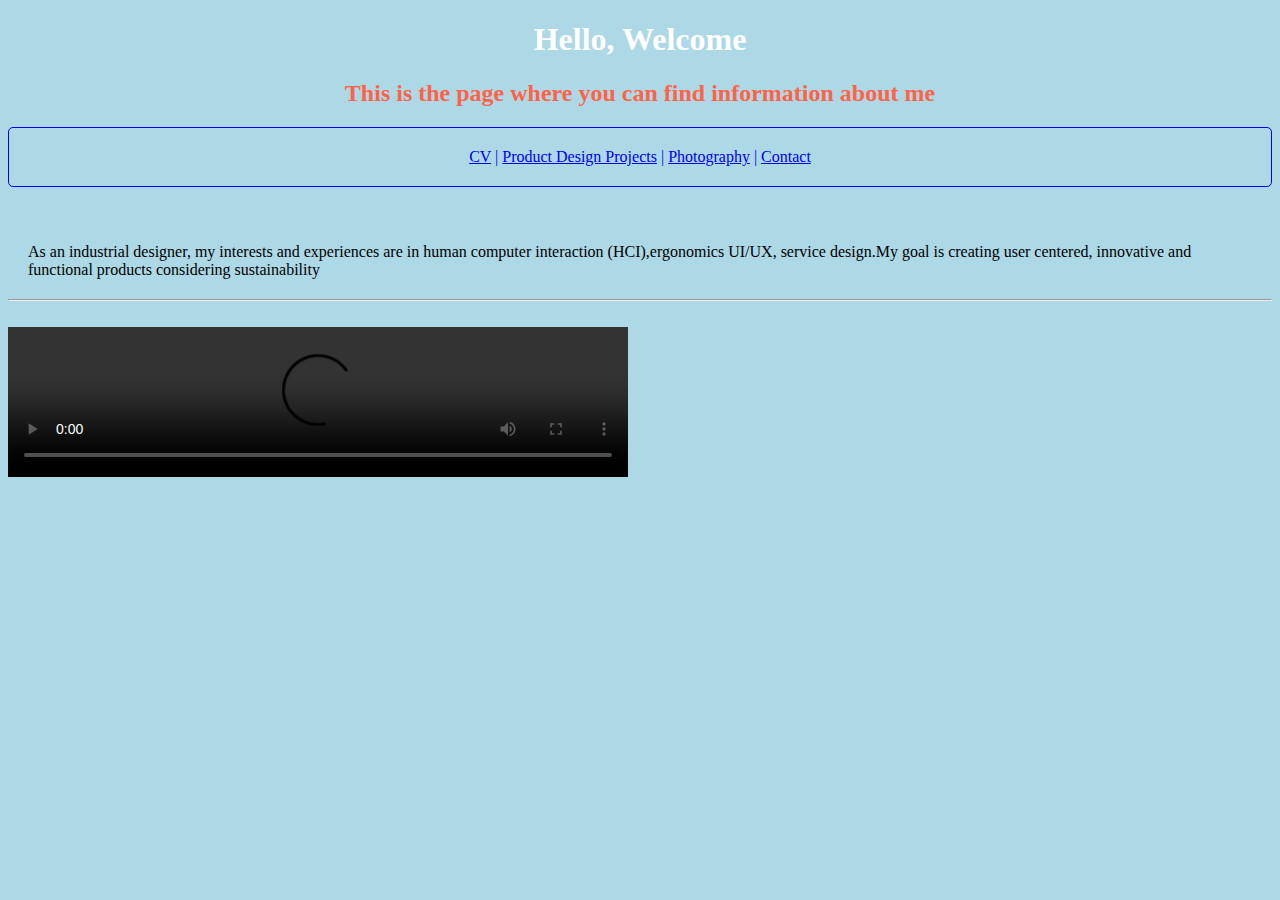
==== index.html @ 470b9d22 "Add files via upload" ====
<!DOCTYPE html>
<html>
<head>
  <link rel="stylesheet" href="style.css">
<title>BlogEkinSözkesen</title>
<meta charset="UTF-8">
</head>
<body>

<h1>Hello, Welcome</h1>
<h2>This is the page where you can find information about me </h2>

<div>
    <nav>
        <a href="/cv.html">CV</a> |
        <a href="/css/">Product Design Projects</a> |
        <a href="/js/">Photography</a> |
        <a href="/contact.html">Contact</a>
      </nav>
    </div>
      <br><br>
      
<p id="giris">As an industrial designer, my interests and experiences
        are in human computer interaction (HCI),ergonomics
        UI/UX, service design.My goal is creating user centered,
        innovative and functional products considering sustainability</p>

        <hr>
    <br>

       <video id="video" width="620" controls autoplay >
            <source src="images/ocean.mp4" type="video/mp4">
          </video>

        <!--<img src="images/welcome.jfif" alt="Açılış Fotoğrafı" width="400px" height="400px">-->
        

<!--<a href="https://www.linkedin.com/in/ekins%C3%B6zkesen/">
<img src="images/profilfotoğraf.jpg" alt="Profil Fotoğrafı" width="400px" height="400px">
</a> this is how to link a image-->

</body>
</html>
---- style.css ----
body {
    background-color: lightblue;
  }
  
  h1 {
    color: white;
    text-align: center;
  }
  h2 {
    color:rgb(255, 99, 71);
    text-align: center;
  }
nav{
  border-style: solid;
  border-width: 1px 1px;
  border-color: blue;
  border-radius: 5px;
  color:blue;
  text-align: center;
  padding-top: 20px;
  padding-bottom: 20px;
  
}
#giris{
  text-align:start;
  font-size: medium;
  margin-top: 20px;
  margin-bottom: 20px;
  margin-right: 20px;
  margin-left: 20px;
}
  /* This is a single-line comment */
  p {
    font-family: verdana;
    font-size: 20px;
  }
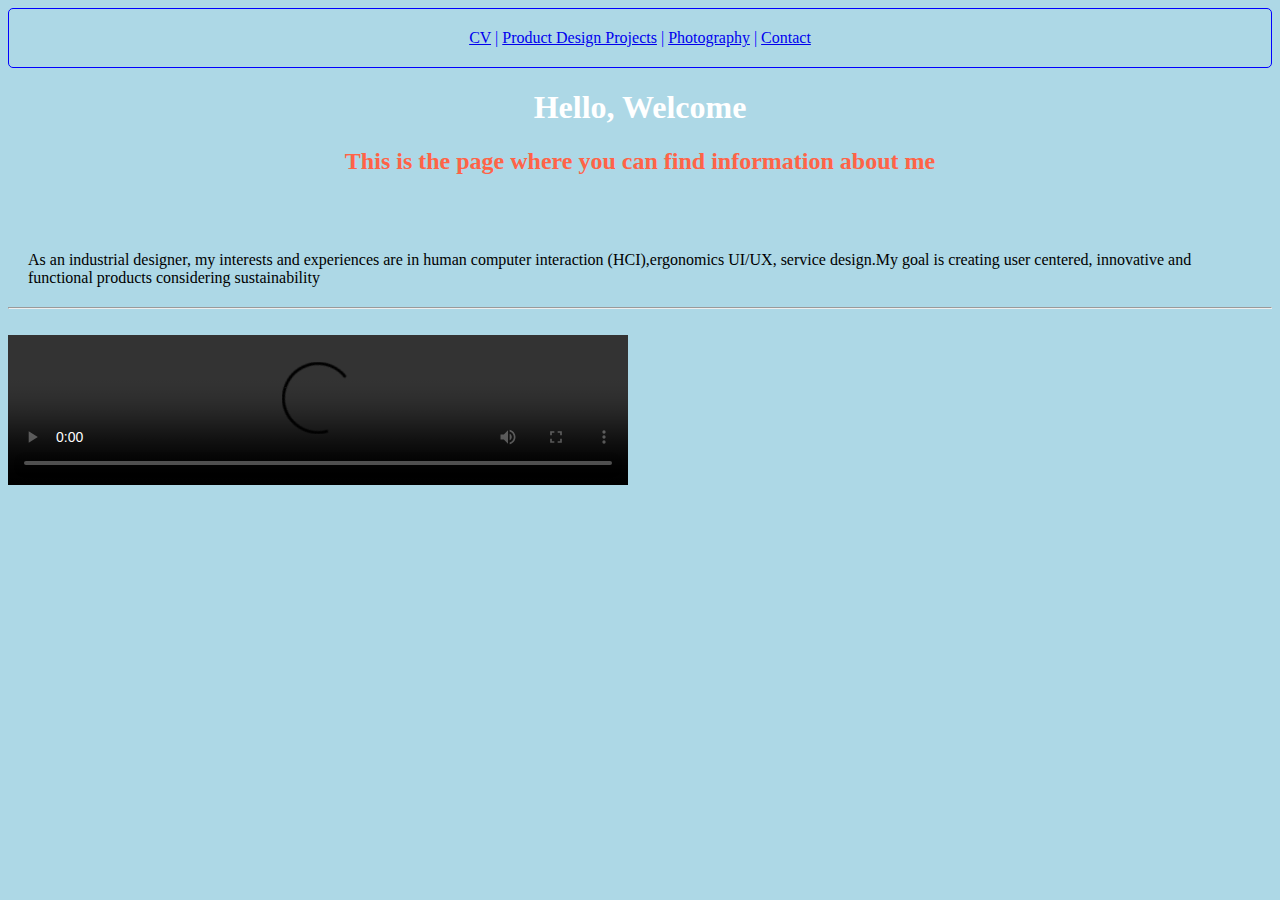
==== commit d699b158: "Add files via upload" ====
--- a/index.html
+++ b/index.html
@@ -1,22 +1,23 @@
 <!DOCTYPE html>
 <html>
 <head>
-  <link rel="stylesheet" href="style.css">
+  <link rel="stylesheet" href="styleindex.css">
 <title>BlogEkinSözkesen</title>
 <meta charset="UTF-8">
 </head>
 <body>
-
-<h1>Hello, Welcome</h1>
-<h2>This is the page where you can find information about me </h2>
-
-<div>
+  <div>
     <nav>
         <a href="/cv.html">CV</a> |
         <a href="/css/">Product Design Projects</a> |
         <a href="/js/">Photography</a> |
         <a href="/contact.html">Contact</a>
       </nav>
+
+<h1>Hello, Welcome</h1>
+<h2>This is the page where you can find information about me </h2>
+
+
     </div>
       <br><br>
       
--- a/styleindex.css
+++ b/styleindex.css
@@ -0,0 +1,37 @@
+body {
+    background-color: lightblue;
+  }
+  
+  h1 {
+    color: white;
+    text-align: center;
+  }
+  h2 {
+    color:rgb(255, 99, 71);
+    text-align: center;
+  }
+nav{
+  border-style: solid;
+  border-width: 1px 1px;
+  border-color: blue;
+  border-radius: 5px;
+  color:blue;
+  text-align: center;
+  padding-top: 20px;
+  padding-bottom: 20px;
+  
+}
+#giris{
+  text-align:start;
+  font-size: medium;
+  margin-top: 20px;
+  margin-bottom: 20px;
+  margin-right: 20px;
+  margin-left: 20px;
+}
+  /* This is a single-line comment */
+  p {
+    font-family: verdana;
+    font-size: 20px;
+  }
+  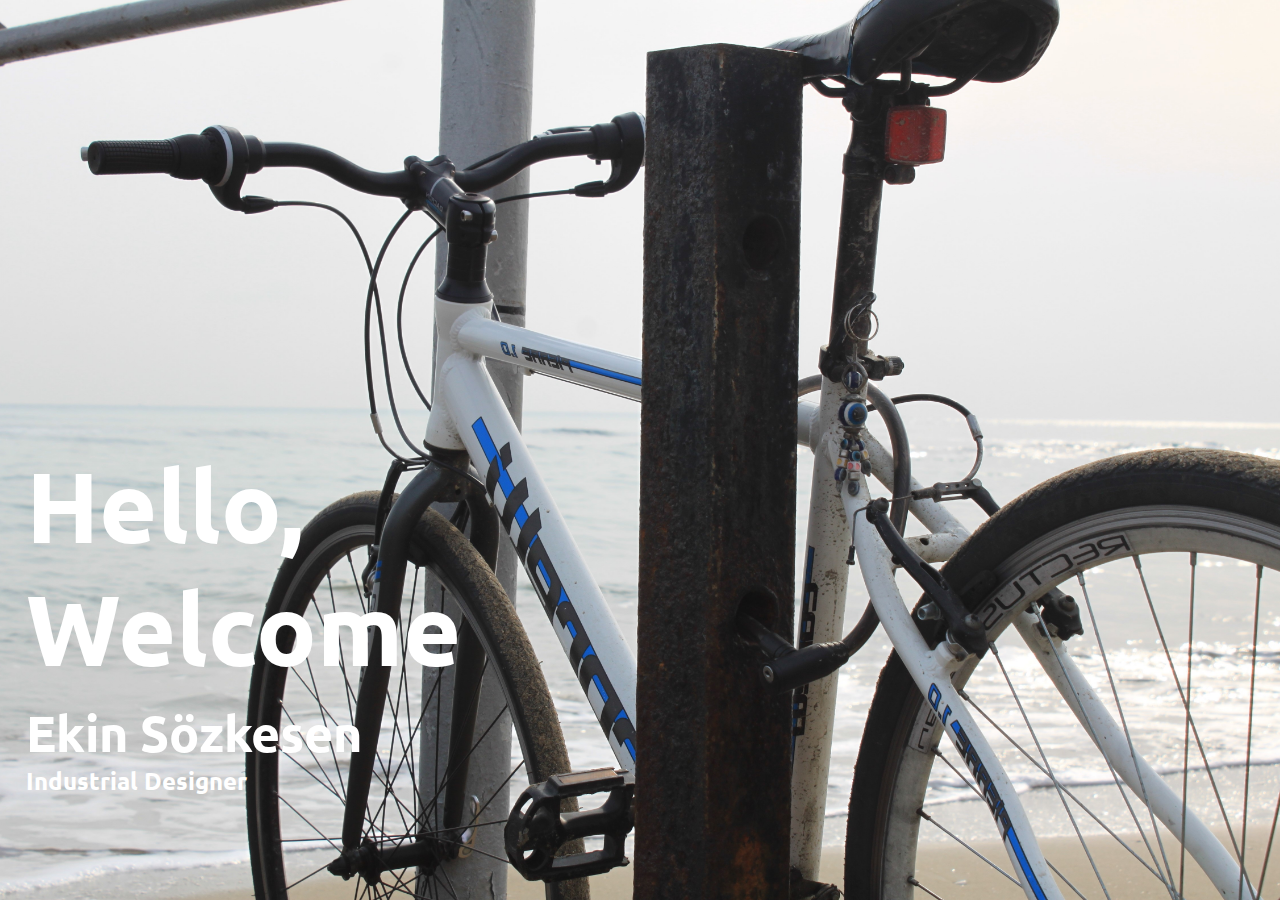
==== commit bcac6e40: "Add files via upload" ====
--- a/index.html
+++ b/index.html
@@ -6,39 +6,38 @@
 <meta charset="UTF-8">
 </head>
 <body>
-  <div>
-    <nav>
-        <a href="/cv.html">CV</a> |
-        <a href="/css/">Product Design Projects</a> |
-        <a href="/js/">Photography</a> |
-        <a href="/contact.html">Contact</a>
-      </nav>
+  
+  <div class="banner">
+  <div class="hello">
+  <h1>Hello,</h1>
+  <h2>Welcome</h2>
+  <h3>Ekin Sözkesen</h3>
+  <h4>Industrial Designer</h4>
+</div>
 
-<h1>Hello, Welcome</h1>
-<h2>This is the page where you can find information about me </h2>
+<div id="navbar">
+      <a href="/projects.html">Design Projects</a> |
+      <a href="/cv.html">CV</a> |
+      <a href="/photography.html">Photography</a> 
+    
+  </div>
+</div>
 
-
-    </div>
-      <br><br>
+  
       
-<p id="giris">As an industrial designer, my interests and experiences
+      
+  <!--<p id="giris">As an industrial designer, my interests and experiences
         are in human computer interaction (HCI),ergonomics
         UI/UX, service design.My goal is creating user centered,
-        innovative and functional products considering sustainability</p>
+        innovative and functional products considering sustainability</p>-->
 
-        <hr>
-    <br>
+       
 
-       <video id="video" width="620" controls autoplay >
+       <!--<video id="video" width="620" controls autoplay >
             <source src="images/ocean.mp4" type="video/mp4">
-          </video>
+          </video>-->
 
-        <!--<img src="images/welcome.jfif" alt="Açılış Fotoğrafı" width="400px" height="400px">-->
-        
-
-<!--<a href="https://www.linkedin.com/in/ekins%C3%B6zkesen/">
-<img src="images/profilfotoğraf.jpg" alt="Profil Fotoğrafı" width="400px" height="400px">
-</a> this is how to link a image-->
+  
 
 </body>
 </html>
--- a/styleindex.css
+++ b/styleindex.css
@@ -1,37 +1,85 @@
-body {
-    background-color: lightblue;
+
+@import url('https://fonts.googleapis.com/css2?family=Ubuntu:wght@500&display=swap');
+
+*{
+  margin: 0px;
+  padding: 0px;
+  font-family: 'Ubuntu', "verdana", Courier;
+}
+
+
+body, html{
+  background-color: #ffffff;
+  height: 100%;
+  position: relative; 
+}
+  
+  .banner {
+    background-image: url("images/IMG_2792.JPG");
+    height: 100%; 
+    background-repeat: no-repeat;
+    background-position: center;
+    background-size: cover ;
+    position: relative;
+    width: 100%;
+    height: 100%;
+    box-sizing: border-box;
   }
+
+  .banner .hello{
+    left: 1%;
+    position: absolute;
+    box-sizing: border-box;
+    padding: 1%;
+    color: white;
+    opacity: 1;
+    bottom: 10%;
+    font-size: 1.5em;
+  }
+
+  h1 {
+    font-size: 100px;
+
+  }
+  h2{
+    font-size: 100px;  
   
-  h1 {
-    color: white;
-    text-align: center;
   }
-  h2 {
-    color:rgb(255, 99, 71);
-    text-align: center;
+  h3{
+    font-size: 50px;  
+    padding-top: 10px;
   }
-nav{
-  border-style: solid;
-  border-width: 1px 1px;
-  border-color: blue;
-  border-radius: 5px;
-  color:blue;
-  text-align: center;
-  padding-top: 20px;
-  padding-bottom: 20px;
+
+#navbar{
+  text-align:right;
+  right: 2%;
+  width: 100%;
+  position: fixed;
+  top: -3%;
+  z-index: 3;
+  -webkit-animation: slide 0.5s forwards;
+  -webkit-animation-delay: 1.5s;
+  animation: slide 0.5s forwards;
+  animation-delay: 1.5s;
+  font-size: 125%;
+}
+
+#navbar a{color:black;
   
 }
-#giris{
-  text-align:start;
-  font-size: medium;
-  margin-top: 20px;
-  margin-bottom: 20px;
-  margin-right: 20px;
-  margin-left: 20px;
+
+#navbar a:link {
+  text-decoration: none;
 }
-  /* This is a single-line comment */
-  p {
-    font-family: verdana;
-    font-size: 20px;
-  }
-  +#navbar a:hover{background-color: black;
+  color: white;
+}
+
+@-webkit-keyframes slide {
+  100% { top: 2%; }
+}
+
+@keyframes slide {
+  100% { top: 2%; }
+}
+
